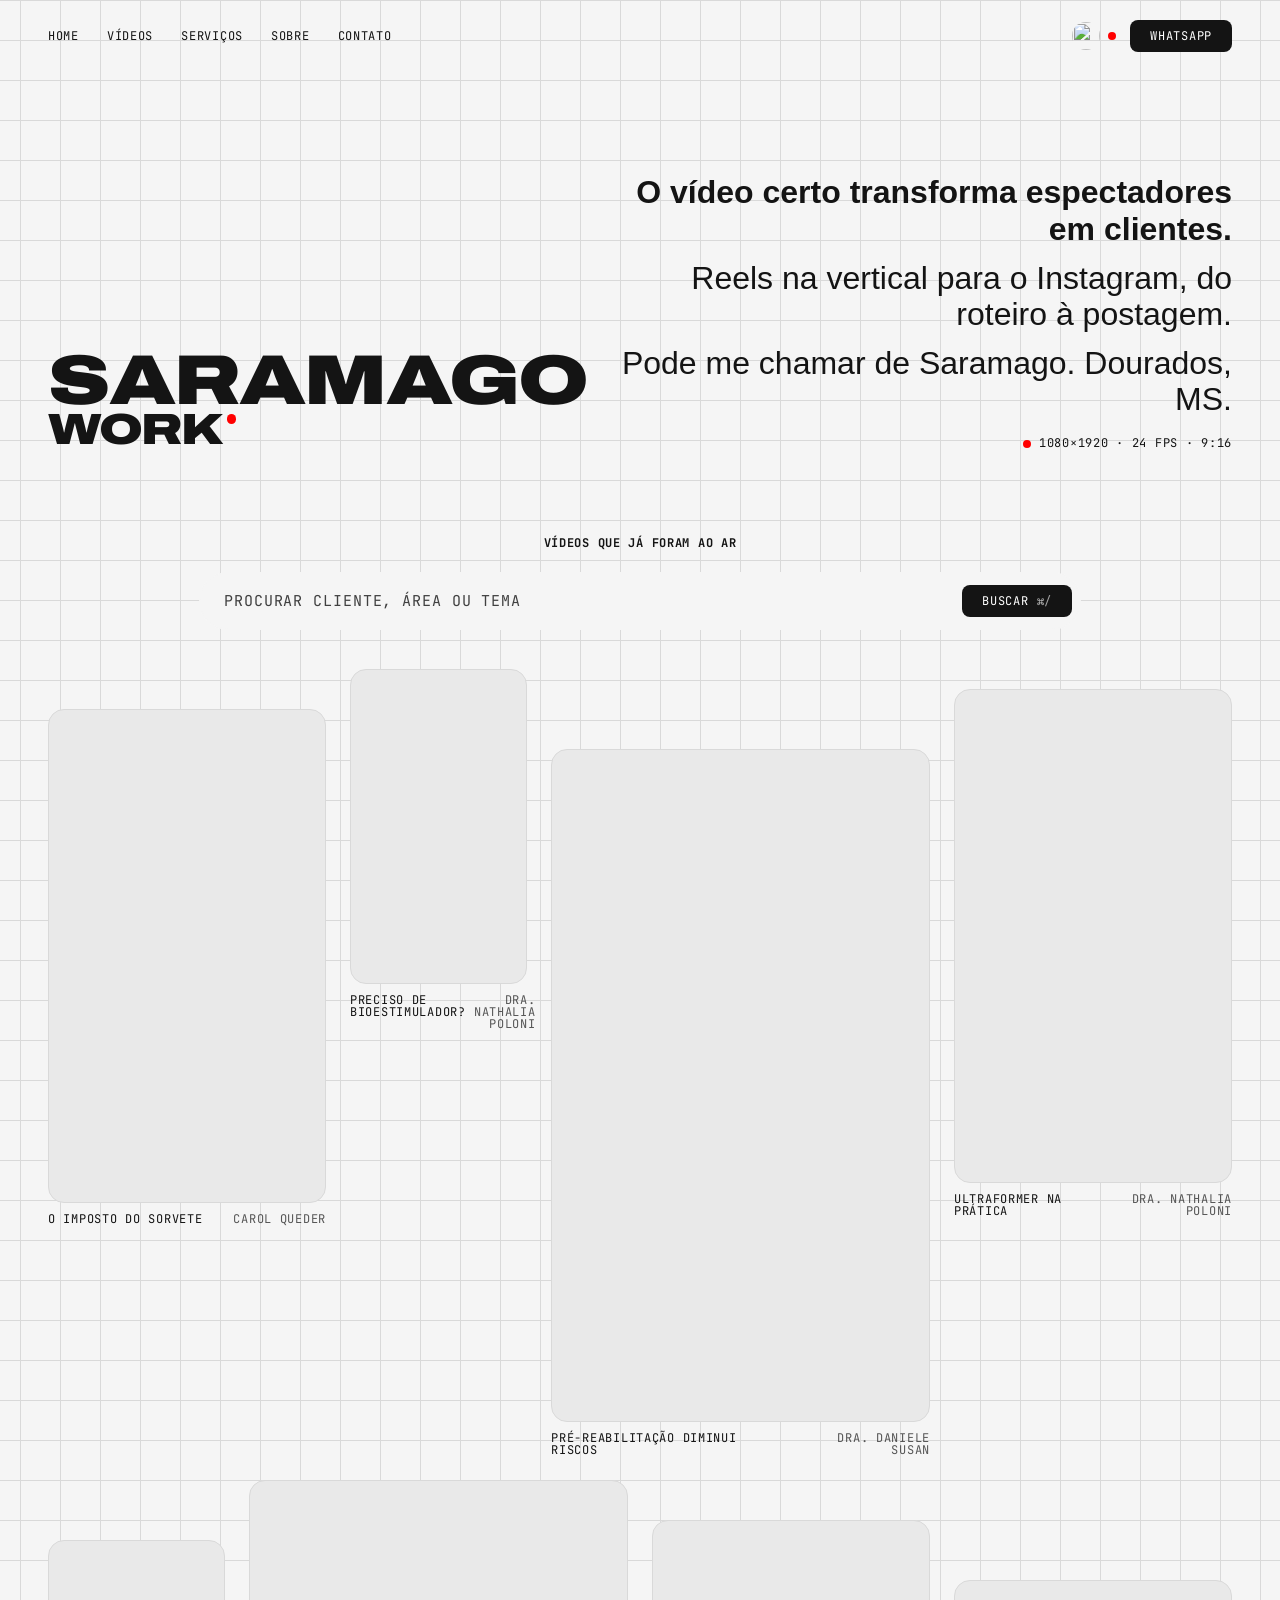
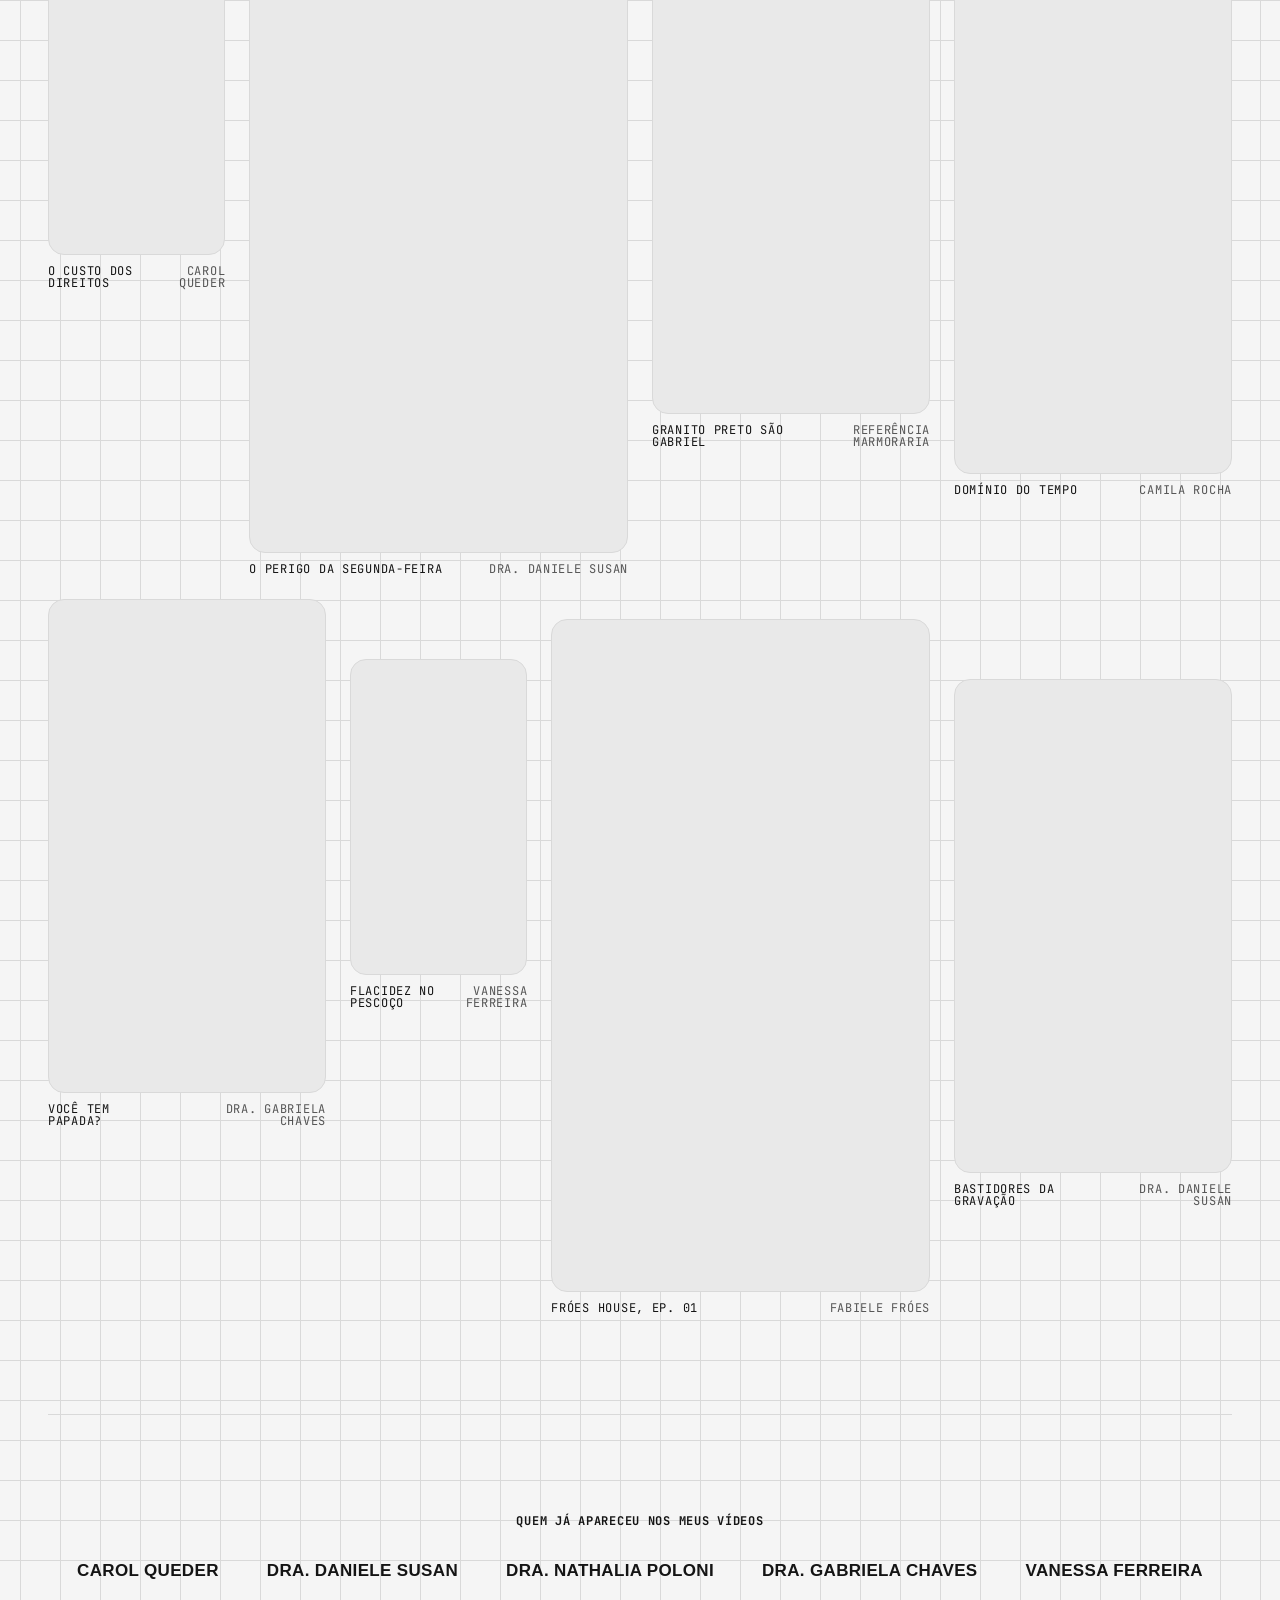
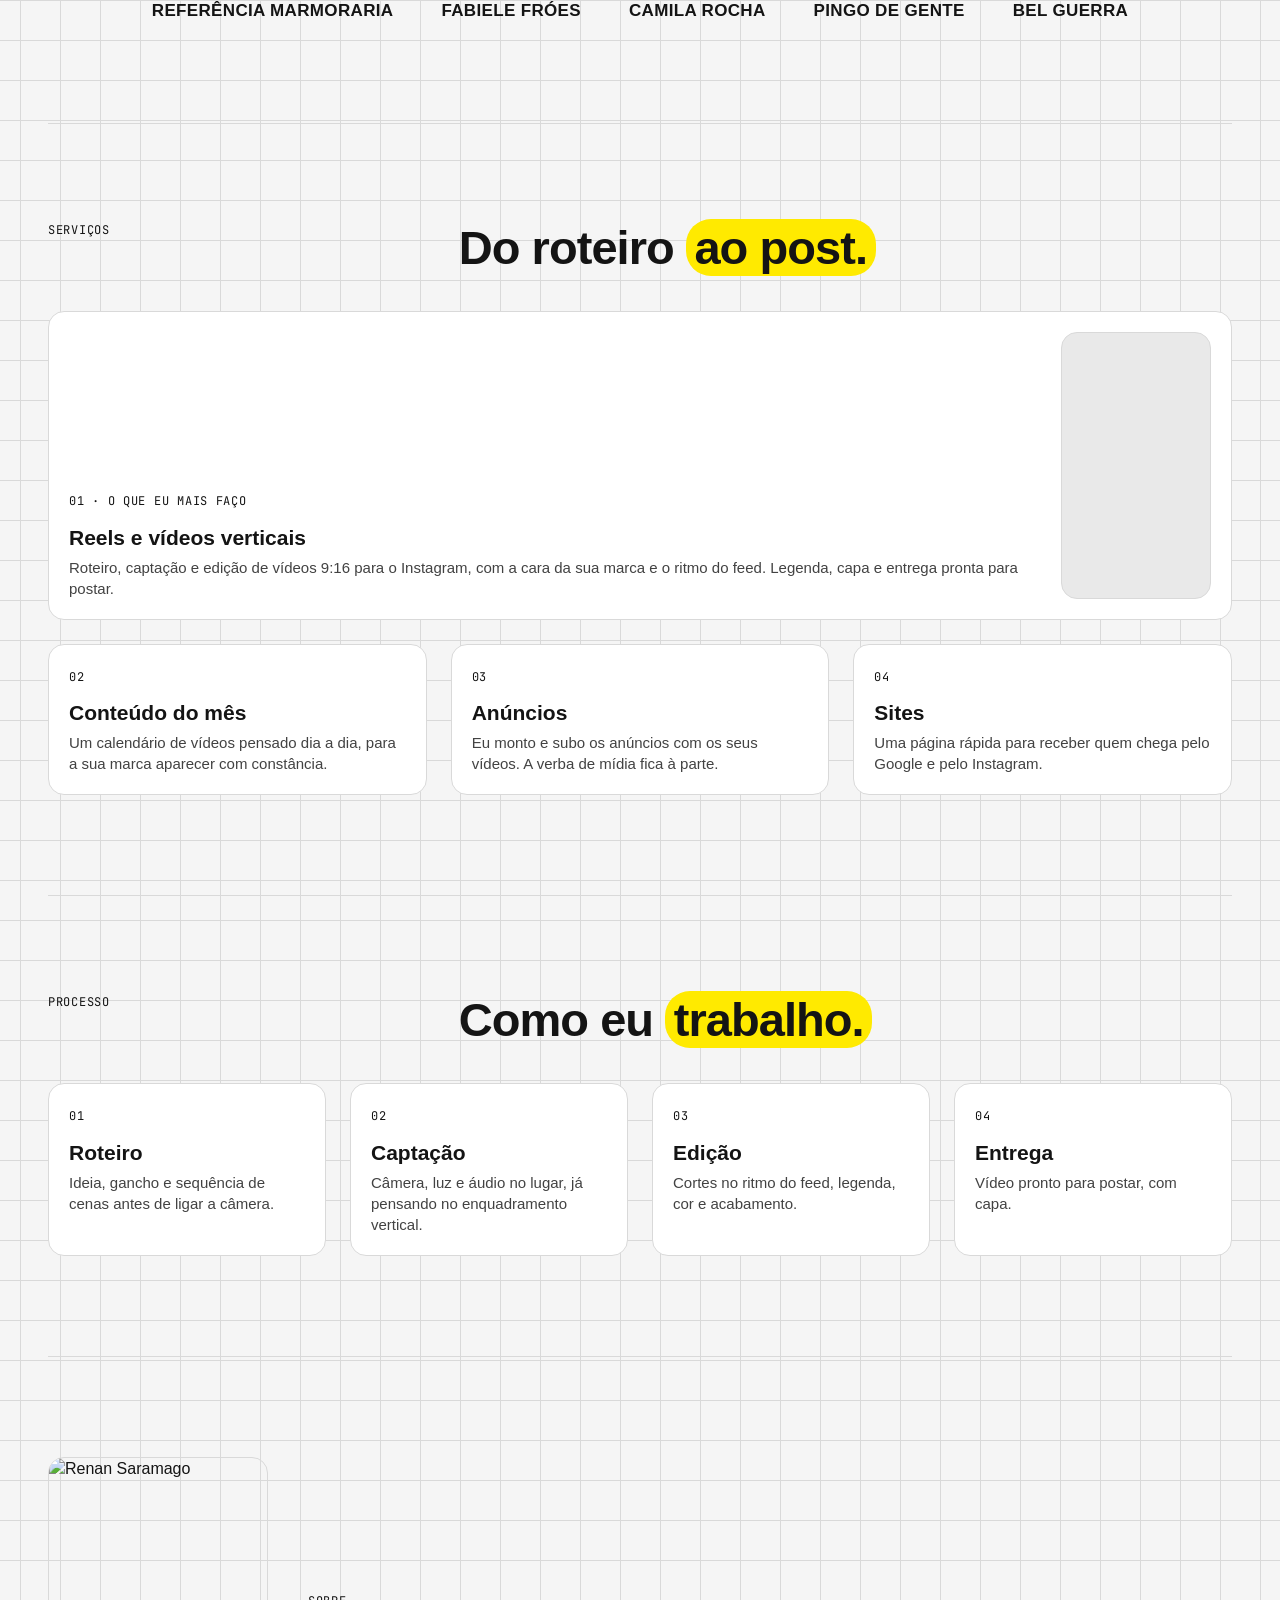
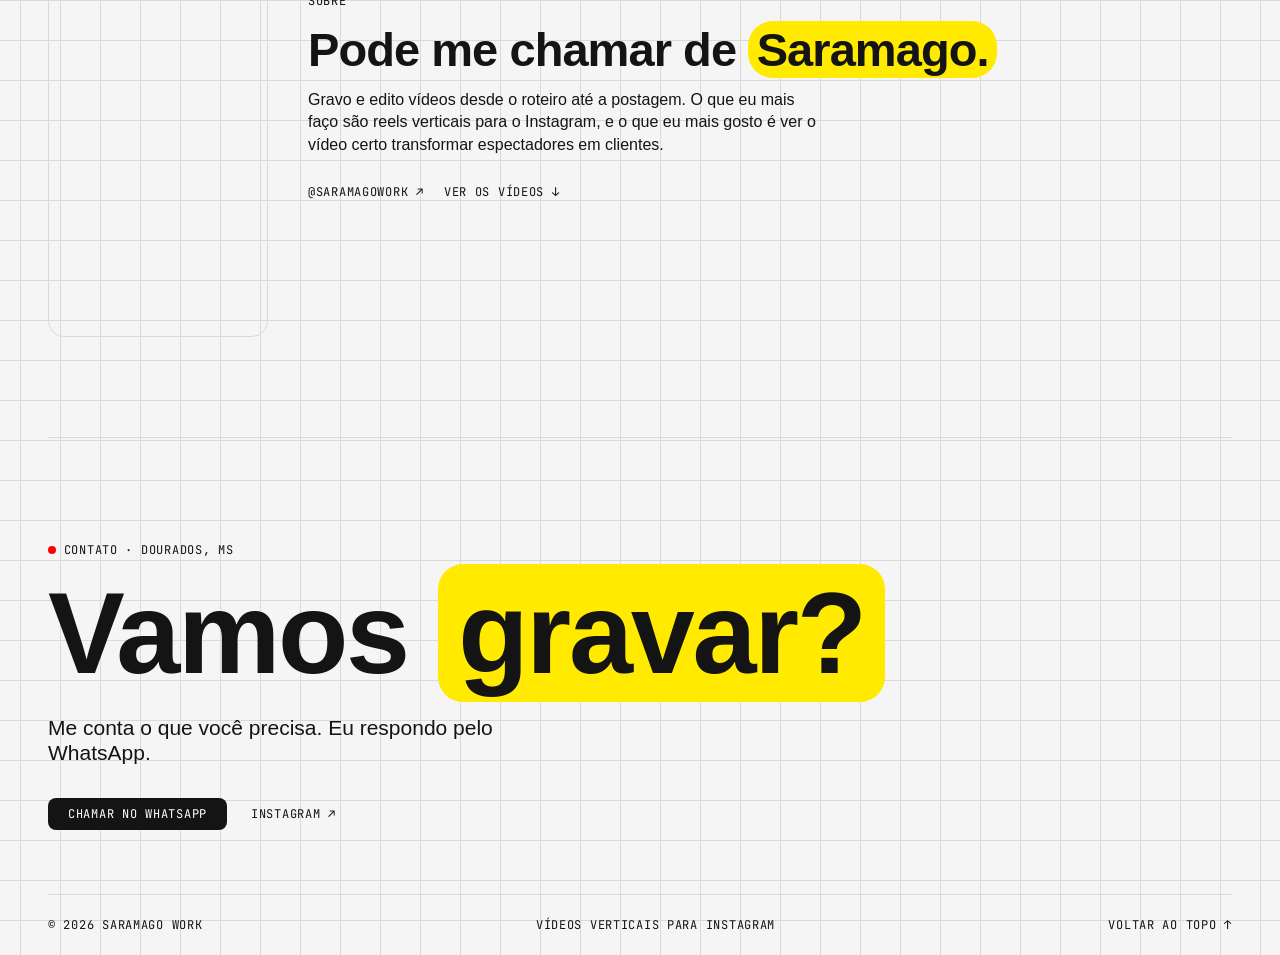
==== flim/index.html @ 8f7b9e35 "Atualiza site com versão do Drive (páginas e reels mp4) Substitui index, ledplay e demo; adiciona ve" ====
<!doctype html>
<html lang="pt-BR">
<head>
<meta charset="utf-8">
<meta name="viewport" content="width=device-width, initial-scale=1">
<title>Saramago Work · Vídeos verticais para Instagram</title>
<meta name="description" content="Pode me chamar de Saramago. Eu roteirizo, gravo e edito reels verticais para o Instagram de médicos, advogados, clínicas e negócios. Dourados, MS.">
<meta name="theme-color" content="#f5f5f5">
<meta property="og:type" content="website">
<meta property="og:locale" content="pt_BR">
<meta property="og:title" content="Saramago Work · Vídeos verticais para Instagram">
<meta property="og:description" content="O vídeo certo transforma espectadores em clientes.">
<meta property="og:url" content="https://saramagowork.github.io/flim/">
<meta property="og:image" content="https://saramagowork.github.io/assets/og.jpg">
<link rel="icon" href="data:image/svg+xml,%3Csvg xmlns='http://www.w3.org/2000/svg' viewBox='0 0 64 64'%3E%3Crect width='64' height='64' rx='16' fill='%23141414'/%3E%3Ccircle cx='32' cy='32' r='11' fill='%23ff0000'/%3E%3C/svg%3E">
<link rel="preconnect" href="https://fonts.googleapis.com">
<link rel="preconnect" href="https://fonts.gstatic.com" crossorigin>
<link rel="stylesheet" href="https://fonts.googleapis.com/css2?family=Archivo:wdth,wght@125,900&family=JetBrains+Mono:wght@400&display=swap" media="print" onload="this.media='all'">
<noscript><link rel="stylesheet" href="https://fonts.googleapis.com/css2?family=Archivo:wdth,wght@125,900&family=JetBrains+Mono:wght@400&display=swap"></noscript>
<link rel="preload" as="image" href="../assets/videos/reel-01.webp" fetchpriority="high">
<style>
/* ==========================================================================
   Saramago Work · variação Flim
   Tokens e componentes do DESIGN.md "Flim — Style Reference" (Refero Styles),
   salvo no Notion: tela de papel #f5f5f5 com grade #d9d9d9, polaroids
   espalhadas, mono espaçada nas etiquetas, um único botão preto.
   Trocas de marca: o Highlight Yellow (#fecc33) do Flim vira o amarelo do logo
   (#ffea00) e o ponto verde de status vira o ponto vermelho de REC. A fonte do
   wordmark (Swizzy) vira Archivo estendida, pesada como o logo da Saramago Work.
   ========================================================================== */

:root {
  /* Flim · Colors */
  --color-ink: #141414;
  --color-paper: #ffffff;
  --color-canvas: #f5f5f5;
  --color-mist: #e9e9e9;
  --color-hairline: #d9d9d9;
  --color-highlight: #ffea00;    /* Flim · Highlight Yellow #fecc33 → amarelo do logo */
  --color-rec: #ff0000;          /* Flim · Signal Green #30a81d → ponto vermelho do logo */
  --color-ember: #ff8400;

  /* Flim · Typography */
  --font-display: "Archivo", "Arial Black", Impact, sans-serif;                 /* Swizzy → Archivo wdth 125 / 900 */
  --font-mono: "JetBrains Mono", ui-monospace, SFMono-Regular, Menlo, Consolas, monospace;  /* PP Neue Montreal Mono */
  --font-body: Arial, Helvetica, ui-sans-serif, system-ui, sans-serif;         /* Flim usa Arial de propósito */
  --text-caption: 12px;   --tracking-caption: 0.72px;    /* 0.06em */
  --text-body-sm: 15px;   --tracking-body-sm: 0.9px;     /* 0.06em */
  --text-body: 16px;
  --text-subheading: 21px;
  --text-heading-sm: 27px;
  --text-heading: 32px;   --leading-heading: 1.13;
  --text-heading-lg: 47px;
  --text-display: min(5.5vw, 120px); --leading-display: 0.86; --tracking-display: -0.02em;

  /* Flim · Spacing & Shapes */
  --spacing-8: 8px; --spacing-16: 16px; --spacing-24: 24px; --spacing-40: 40px; --spacing-52: 52px; --spacing-64: 64px; --spacing-80: 80px; --spacing-100: 100px; --spacing-180: 180px;
  --radius-links: 4px; --radius-buttons: 8px; --radius-cards: 16px; --radius-images: 16px; --radius-headings: 25px; --radius-pills: 160px;
  --section-gap: clamp(64px, 8vw, 100px);
  --card-padding: 20px;
  --element-gap: 24px;
  --grid-size: 40px;
  --gutter: clamp(16px, 4vw, 48px);
}

*, *::before, *::after { box-sizing: border-box; }
html { -webkit-text-size-adjust: 100%; scroll-behavior: smooth; }
body {
  margin: 0;
  color: var(--color-ink);
  font-family: var(--font-body);
  font-size: var(--text-body);
  line-height: 1.4;
  -webkit-font-smoothing: antialiased;
  /* Flim · Grid Background Pattern: a superfície da marca, não um enfeite */
  background-color: var(--color-canvas);
  background-image: linear-gradient(var(--color-hairline) 1px, transparent 1px), linear-gradient(90deg, var(--color-hairline) 1px, transparent 1px);
  background-size: var(--grid-size) var(--grid-size);
  background-position: center top;
}
img, video { display: block; max-width: 100%; }
[hidden] { display: none !important; }
a { color: inherit; }
h1, h2, h3, p, figure { margin: 0; }
button { font: inherit; color: inherit; }
[id] { scroll-margin-top: 24px; }
:focus-visible { outline: 2px solid var(--color-ink); outline-offset: 3px; }

.page { width: 100%; padding-inline: var(--gutter); }  /* Flim é full-bleed, sem largura máxima */
.skip-link { position: absolute; left: 16px; top: -100px; z-index: 200; padding: 10px 16px; background: var(--color-ink); color: var(--color-paper); border-radius: var(--radius-buttons); }
.skip-link:focus { top: 16px; }

/* Flim · Eyebrow Label / Ghost Navigation Link: mono 12px, caixa alta, 0.06em */
.mono { font-family: var(--font-mono); font-size: var(--text-caption); line-height: 1; letter-spacing: var(--tracking-caption); text-transform: uppercase; }
.ghost { display: inline-block; padding: 6px 0; text-decoration: none; }
.ghost:hover { text-decoration: underline; text-underline-offset: 6px; }
.eyebrow { display: block; text-align: center; }
.rec { display: inline-block; width: 8px; height: 8px; border-radius: 50%; background: var(--color-rec); vertical-align: middle; }
.rec--live { animation: rec 1.6s steps(1, end) infinite; }
@keyframes rec { 50% { opacity: 0.2; } }

/* Flim · Filled Action Button: o único botão preenchido do sistema */
.btn-fill {
  display: inline-flex; align-items: center; gap: 8px;
  padding: 10px 20px; border: 0; border-radius: var(--radius-buttons);
  background: var(--color-ink); color: var(--color-paper);
  font-family: var(--font-mono); font-size: var(--text-caption); letter-spacing: var(--tracking-caption); text-transform: uppercase; line-height: 1;
  text-decoration: none; cursor: pointer; white-space: nowrap;
}
.btn-fill:hover { background: #000; }

/* Flim · Highlighted Heading: marcador amarelo atrás das palavras */
.mark { padding: 0 0.18em; background: var(--color-highlight); border-radius: var(--radius-headings); -webkit-box-decoration-break: clone; box-decoration-break: clone; }

/* Nav: links fantasmas à esquerda, avatar com ponto + botão à direita. Sem fixar. */
.nav { display: flex; align-items: center; justify-content: space-between; gap: 16px; padding-block: 20px; }
.nav__links { display: flex; gap: 28px; margin: 0; padding: 0; list-style: none; }
.nav__right { display: flex; align-items: center; gap: 14px; }
/* Flim · Avatar Badge with Status Dot */
.avatar-badge { display: inline-flex; align-items: center; gap: 8px; text-decoration: none; }
.avatar-badge img { width: 28px; height: 28px; border-radius: 50%; object-fit: cover; }

/* ---------- Hero: wordmark gigante à esquerda, tagline à direita ---------- */
.hero { display: grid; grid-template-columns: auto minmax(220px, 1fr); align-items: end; gap: 32px; padding-block: clamp(40px, 8vw, 120px) clamp(32px, 5vw, 64px); }
/* Flim · Hero Wordmark: 0.86 de entrelinha, -0.02em */
.wordmark { font-family: var(--font-display); font-weight: 900; font-stretch: 125%; font-size: var(--text-display); line-height: var(--leading-display); letter-spacing: var(--tracking-display); text-transform: uppercase; }
.wordmark__line { display: block; }
.wordmark__line--work { display: flex; align-items: flex-start; gap: 0.1em; font-size: 0.62em; }
.wordmark__dot { flex: none; width: 0.22em; height: 0.22em; margin-top: 0.06em; border-radius: 50%; background: var(--color-rec); }
/* Flim · Hero Tagline Block: Arial 32px, 1.13, alinhado à direita */
.tagline { text-align: right; font-size: clamp(22px, 2.6vw, var(--text-heading)); line-height: var(--leading-heading); }
.tagline strong { font-weight: 700; }
.tagline p + p { margin-top: 0.4em; }
.tagline .mono { display: block; margin-top: 20px; }

/* ---------- Polaroids espalhadas + busca em pílula ---------- */
.board { padding-block: var(--spacing-24) var(--section-gap); }
/* Flim · Pill Search Bar: 160px de raio, preenchimento Canvas, botão preto na ponta */
.search { display: flex; align-items: center; gap: 12px; max-width: 880px; margin: 0 auto var(--spacing-40); padding: 8px 8px 8px 24px; background: var(--color-canvas); border-radius: var(--radius-pills); box-shadow: 0 0 0 1px var(--color-canvas); }
.search input { flex: 1; min-width: 0; padding: 10px 0; border: 0; outline: 0; background: transparent; font-family: var(--font-mono); font-size: var(--text-body-sm); letter-spacing: var(--tracking-body-sm); text-transform: uppercase; color: var(--color-ink); }
.search input::placeholder { color: var(--color-ink); opacity: 0.8; }
.search .btn-fill { flex: none; }
.search kbd { font: inherit; opacity: 0.6; }

/* Flim · Image Thumbnail Card: 16px, hairline, sem sombra, tamanhos variados */
.polaroids { display: grid; grid-template-columns: repeat(12, minmax(0, 1fr)); gap: var(--element-gap); align-items: start; margin: 0; padding: 0; list-style: none; }
.polaroid { --span: 3; --shift: 0px; grid-column: span var(--span); margin-top: var(--shift); }
.polaroid:nth-child(1)  { --span: 3; --shift: 40px; }
.polaroid:nth-child(2)  { --span: 2; --shift: 0px; }
.polaroid:nth-child(3)  { --span: 4; --shift: 80px; }
.polaroid:nth-child(4)  { --span: 3; --shift: 20px; }
.polaroid:nth-child(5)  { --span: 2; --shift: 60px; }
.polaroid:nth-child(6)  { --span: 4; --shift: 0px; }
.polaroid:nth-child(7)  { --span: 3; --shift: 40px; }
.polaroid:nth-child(8)  { --span: 3; --shift: 100px; }
.polaroid:nth-child(9)  { --span: 3; --shift: 0px; }
.polaroid:nth-child(10) { --span: 2; --shift: 60px; }
.polaroid:nth-child(11) { --span: 4; --shift: 20px; }
.polaroid:nth-child(12) { --span: 3; --shift: 80px; }
.polaroid[hidden] { display: none; }
.reel-card { position: relative; display: block; width: 100%; aspect-ratio: 9 / 16; padding: 0; overflow: hidden; border: 1px solid var(--color-hairline); border-radius: var(--radius-images); background: var(--color-mist); text-align: left; cursor: pointer; }
.reel-card video { width: 100%; height: 100%; object-fit: cover; }
.reel-card:hover { border-color: var(--color-ink); }
.polaroid__label { display: flex; justify-content: space-between; gap: 8px; margin-top: 10px; }
.polaroid__label span + span { text-align: right; opacity: 0.7; }
.board__empty { padding: 40px 0; text-align: center; }

/* Flim · Brand Logo Strip */
.clients { padding-block: var(--section-gap); border-top: 1px solid var(--color-hairline); }
.clients__row { display: flex; flex-wrap: wrap; justify-content: center; gap: 16px 48px; margin: 32px 0 0; padding: 0; list-style: none; }
.clients__row li { font-weight: 700; font-size: 17px; letter-spacing: 0.02em; text-transform: uppercase; white-space: nowrap; }

/* Serviços e processo: texto alinhado à esquerda, números em mono */
.section { padding-block: var(--section-gap); border-top: 1px solid var(--color-hairline); }
.section__head { display: grid; grid-template-columns: minmax(0, 1fr) minmax(0, 2fr); gap: 24px; align-items: start; margin-bottom: 40px; }
.h2 { font-size: clamp(30px, 4vw, var(--text-heading-lg)); line-height: 1; font-weight: 700; letter-spacing: -0.02em; }
.h2 .mark { padding-block: 0.04em; }
.cols { display: grid; grid-template-columns: repeat(4, minmax(0, 1fr)); gap: var(--element-gap); margin: 0; padding: 0; list-style: none; }
.col { padding: var(--card-padding); background: var(--color-paper); border: 1px solid var(--color-hairline); border-radius: var(--radius-cards); }
.col__title { margin: 14px 0 8px; font-size: var(--text-subheading); line-height: 1.1; font-weight: 700; }
.col__body { font-size: var(--text-body-sm); line-height: 1.4; opacity: 0.8; }
.cols--services { grid-template-columns: repeat(3, minmax(0, 1fr)); }
.col--featured { grid-column: 1 / -1; display: grid; grid-template-columns: minmax(0, 1fr) 150px; gap: 20px; align-items: end; }
.col__media { aspect-ratio: 9 / 16; overflow: hidden; border: 1px solid var(--color-hairline); border-radius: var(--radius-images); background: var(--color-mist); }
.col__media video { width: 100%; height: 100%; object-fit: cover; }

/* Sobre: polaroid do retrato + texto à esquerda */
.about { display: grid; grid-template-columns: 220px minmax(0, 1fr); gap: 40px; align-items: center; }
.about__photo { width: 100%; aspect-ratio: 1; border: 1px solid var(--color-hairline); border-radius: var(--radius-images); object-fit: cover; }
.about__body { max-width: 58ch; margin-top: 16px; }
.about__links { display: flex; flex-wrap: wrap; gap: 20px; margin-top: 24px; }

/* Contato */
.contact { padding-block: var(--section-gap) var(--spacing-64); border-top: 1px solid var(--color-hairline); }
.contact .h2 { font-size: clamp(40px, 9vw, 120px); }
.contact__body { max-width: 40ch; margin: 24px 0 32px; font-size: var(--text-subheading); line-height: 1.2; }
.contact__actions { display: flex; flex-wrap: wrap; align-items: center; gap: 24px; }
.footer { display: flex; flex-wrap: wrap; justify-content: space-between; gap: 12px 24px; padding-block: 24px; border-top: 1px solid var(--color-hairline); }
.footer a { text-decoration: none; }

/* Tela cheia */
.lightbox { position: fixed; inset: 0; z-index: 100; display: grid; place-items: center; padding: 24px; background: rgba(20, 20, 20, 0.94); }
.lightbox[hidden] { display: none; }
.lightbox__stage { position: relative; height: min(84svh, 880px, calc((100vw - 48px) * 16 / 9)); aspect-ratio: 9 / 16; }
.lightbox__video { width: 100%; height: 100%; object-fit: cover; background: #000; border-radius: var(--radius-images); }
.lightbox__caption { position: absolute; top: calc(100% + 12px); left: 0; right: 0; display: flex; justify-content: space-between; gap: 16px; color: rgba(255,255,255,0.75); }
.icon-btn { position: absolute; display: grid; place-items: center; width: 44px; height: 44px; padding: 0; border: 1px solid var(--color-hairline); border-radius: var(--radius-buttons); background: var(--color-paper); color: var(--color-ink); cursor: pointer; }
.icon-btn svg { width: 16px; height: 16px; }
.lightbox__close { top: 16px; right: 16px; }
.lightbox__prev, .lightbox__next { top: 50%; transform: translateY(-50%); }
.lightbox__prev { left: 16px; }
.lightbox__next { right: 16px; }

@media (max-width: 1024px) {
  .cols, .cols--services { grid-template-columns: repeat(2, minmax(0, 1fr)); }
}
@media (max-width: 900px) {
  .hero { grid-template-columns: 1fr; }
  .wordmark { font-size: 8.2vw; }
  .tagline { text-align: left; }
  .section__head { grid-template-columns: 1fr; }
  .polaroids { grid-template-columns: repeat(6, minmax(0, 1fr)); }
  .polaroid { --span: 3 !important; --shift: 0px !important; }
  .polaroid:nth-child(odd) { --shift: 24px !important; }
  .polaroid:nth-child(3n) { --span: 2 !important; }
  .polaroid:nth-child(3n+1) { --span: 4 !important; }
  .about { grid-template-columns: 160px 1fr; }
}
@media (max-width: 640px) {
  .nav__links { display: none; }
  .cols, .cols--services { grid-template-columns: 1fr; }
  .col--featured { grid-template-columns: 1fr; }
  .col__media { max-width: 150px; }
  .about { grid-template-columns: 1fr; }
  .about__photo { max-width: 200px; }
  .search { padding-left: 16px; }
  .search kbd { display: none; }
  .footer { justify-content: center; text-align: center; }
}
@media (prefers-reduced-motion: reduce) { html { scroll-behavior: auto; } .rec--live { animation: none; } }
</style>
</head>
<body>
<a class="skip-link" href="#conteudo">Pular para o conteúdo</a>

<div class="page">
  <header class="nav" id="topo">
    <nav aria-label="Seções">
      <ul class="nav__links mono">
        <li><a class="ghost" href="#topo">Home</a></li>
        <li><a class="ghost" href="#videos">Vídeos</a></li>
        <li><a class="ghost" href="#servicos">Serviços</a></li>
        <li><a class="ghost" href="#sobre">Sobre</a></li>
        <li><a class="ghost" href="#contato">Contato</a></li>
      </ul>
    </nav>
    <div class="nav__right">
      <a class="avatar-badge" href="#" target="_blank" rel="noopener" data-instagram hidden aria-label="Instagram @saramagowork">
        <img src="../assets/avatar.webp" alt="" width="480" height="480">
        <span class="rec rec--live" aria-hidden="true"></span>
      </a>
      <a class="btn-fill" href="#" target="_blank" rel="noopener" data-whatsapp>WhatsApp</a>
    </div>
  </header>

  <main id="conteudo">
    <!-- Flim · Hero Wordmark + Hero Tagline Block -->
    <section class="hero" aria-labelledby="hero-title">
      <h1 class="wordmark" id="hero-title">
        <span class="wordmark__line">Saramago</span>
        <span class="wordmark__line wordmark__line--work">Work<span class="wordmark__dot" aria-hidden="true"></span></span>
      </h1>
      <div class="tagline">
        <p><strong>O vídeo certo transforma espectadores em clientes.</strong></p>
        <p>Reels na vertical para o Instagram, do roteiro à postagem.</p>
        <p>Pode me chamar de Saramago. Dourados, MS.</p>
        <span class="mono"><span class="rec" aria-hidden="true"></span> 1080×1920 · 24 fps · 9:16</span>
      </div>
    </section>

    <!-- Flim · Pill Search Bar + Image Thumbnail Cards espalhados -->
    <section class="board" id="videos" aria-labelledby="videos-title">
      <h2 class="eyebrow mono" id="videos-title" style="margin-bottom:24px">Vídeos que já foram ao ar</h2>
      <form class="search" role="search" aria-label="Procurar vídeo">
        <input id="busca" type="search" placeholder="Procurar cliente, área ou tema" autocomplete="off">
        <button class="btn-fill" type="submit">Buscar <kbd aria-hidden="true">⌘/</kbd></button>
      </form>
      <ul class="polaroids" id="polaroids">
        <li class="polaroid" data-search="O imposto do sorvete Carol Queder Advocacia tributária Advocacia">
          <button class="reel-card" type="button" data-title="O imposto do sorvete" data-client="Carol Queder" aria-label="Assistir em tela cheia: O imposto do sorvete · Carol Queder">
            <video muted loop playsinline preload="none" poster="../assets/videos/reel-01.webp" data-src="../assets/videos/reel-01.mp4" data-full="../assets/videos/reel-01-full.mp4"></video>
          </button>
          <p class="polaroid__label mono"><span>O imposto do sorvete</span><span>Carol Queder</span></p>
        </li>
        <li class="polaroid" data-search="Preciso de bioestimulador? Dra. Nathalia Poloni Harmonização facial Estética">
          <button class="reel-card" type="button" data-title="Preciso de bioestimulador?" data-client="Dra. Nathalia Poloni" aria-label="Assistir em tela cheia: Preciso de bioestimulador? · Dra. Nathalia Poloni">
            <video muted loop playsinline preload="none" poster="../assets/videos/reel-02.webp" data-src="../assets/videos/reel-02.mp4" data-full="../assets/videos/reel-02-full.mp4"></video>
          </button>
          <p class="polaroid__label mono"><span>Preciso de bioestimulador?</span><span>Dra. Nathalia Poloni</span></p>
        </li>
        <li class="polaroid" data-search="Pré-reabilitação diminui riscos Dra. Daniele Susan Cardiologia Saúde">
          <button class="reel-card" type="button" data-title="Pré-reabilitação diminui riscos" data-client="Dra. Daniele Susan" aria-label="Assistir em tela cheia: Pré-reabilitação diminui riscos · Dra. Daniele Susan">
            <video muted loop playsinline preload="none" poster="../assets/videos/reel-03.webp" data-src="../assets/videos/reel-03.mp4" data-full="../assets/videos/reel-03-full.mp4"></video>
          </button>
          <p class="polaroid__label mono"><span>Pré-reabilitação diminui riscos</span><span>Dra. Daniele Susan</span></p>
        </li>
        <li class="polaroid" data-search="Ultraformer na prática Dra. Nathalia Poloni Estética Estética">
          <button class="reel-card" type="button" data-title="Ultraformer na prática" data-client="Dra. Nathalia Poloni" aria-label="Assistir em tela cheia: Ultraformer na prática · Dra. Nathalia Poloni">
            <video muted loop playsinline preload="none" poster="../assets/videos/reel-04.webp" data-src="../assets/videos/reel-04.mp4" data-full="../assets/videos/reel-04-full.mp4"></video>
          </button>
          <p class="polaroid__label mono"><span>Ultraformer na prática</span><span>Dra. Nathalia Poloni</span></p>
        </li>
        <li class="polaroid" data-search="O custo dos direitos Carol Queder Advocacia Advocacia">
          <button class="reel-card" type="button" data-title="O custo dos direitos" data-client="Carol Queder" aria-label="Assistir em tela cheia: O custo dos direitos · Carol Queder">
            <video muted loop playsinline preload="none" poster="../assets/videos/reel-05.webp" data-src="../assets/videos/reel-05.mp4" data-full="../assets/videos/reel-05-full.mp4"></video>
          </button>
          <p class="polaroid__label mono"><span>O custo dos direitos</span><span>Carol Queder</span></p>
        </li>
        <li class="polaroid" data-search="O perigo da segunda-feira Dra. Daniele Susan Cardiologia Saúde">
          <button class="reel-card" type="button" data-title="O perigo da segunda-feira" data-client="Dra. Daniele Susan" aria-label="Assistir em tela cheia: O perigo da segunda-feira · Dra. Daniele Susan">
            <video muted loop playsinline preload="none" poster="../assets/videos/reel-06.webp" data-src="../assets/videos/reel-06.mp4" data-full="../assets/videos/reel-06-full.mp4"></video>
          </button>
          <p class="polaroid__label mono"><span>O perigo da segunda-feira</span><span>Dra. Daniele Susan</span></p>
        </li>
        <li class="polaroid" data-search="Granito Preto São Gabriel Referência Marmoraria Marmoraria Marmoraria">
          <button class="reel-card" type="button" data-title="Granito Preto São Gabriel" data-client="Referência Marmoraria" aria-label="Assistir em tela cheia: Granito Preto São Gabriel · Referência Marmoraria">
            <video muted loop playsinline preload="none" poster="../assets/videos/reel-07.webp" data-src="../assets/videos/reel-07.mp4" data-full="../assets/videos/reel-07-full.mp4"></video>
          </button>
          <p class="polaroid__label mono"><span>Granito Preto São Gabriel</span><span>Referência Marmoraria</span></p>
        </li>
        <li class="polaroid" data-search="Domínio do tempo Camila Rocha Produtividade Negócios">
          <button class="reel-card" type="button" data-title="Domínio do tempo" data-client="Camila Rocha" aria-label="Assistir em tela cheia: Domínio do tempo · Camila Rocha">
            <video muted loop playsinline preload="none" poster="../assets/videos/reel-08.webp" data-src="../assets/videos/reel-08.mp4" data-full="../assets/videos/reel-08-full.mp4"></video>
          </button>
          <p class="polaroid__label mono"><span>Domínio do tempo</span><span>Camila Rocha</span></p>
        </li>
        <li class="polaroid" data-search="Você tem papada? Dra. Gabriela Chaves Estética facial Estética">
          <button class="reel-card" type="button" data-title="Você tem papada?" data-client="Dra. Gabriela Chaves" aria-label="Assistir em tela cheia: Você tem papada? · Dra. Gabriela Chaves">
            <video muted loop playsinline preload="none" poster="../assets/videos/reel-09.webp" data-src="../assets/videos/reel-09.mp4" data-full="../assets/videos/reel-09-full.mp4"></video>
          </button>
          <p class="polaroid__label mono"><span>Você tem papada?</span><span>Dra. Gabriela Chaves</span></p>
        </li>
        <li class="polaroid" data-search="Flacidez no pescoço Vanessa Ferreira Estética Estética">
          <button class="reel-card" type="button" data-title="Flacidez no pescoço" data-client="Vanessa Ferreira" aria-label="Assistir em tela cheia: Flacidez no pescoço · Vanessa Ferreira">
            <video muted loop playsinline preload="none" poster="../assets/videos/reel-10.webp" data-src="../assets/videos/reel-10.mp4" data-full="../assets/videos/reel-10-full.mp4"></video>
          </button>
          <p class="polaroid__label mono"><span>Flacidez no pescoço</span><span>Vanessa Ferreira</span></p>
        </li>
        <li class="polaroid" data-search="Fróes House, ep. 01 Fabiele Fróes Extensão de cílios Beleza">
          <button class="reel-card" type="button" data-title="Fróes House, ep. 01" data-client="Fabiele Fróes" aria-label="Assistir em tela cheia: Fróes House, ep. 01 · Fabiele Fróes">
            <video muted loop playsinline preload="none" poster="../assets/videos/reel-11.webp" data-src="../assets/videos/reel-11.mp4" data-full="../assets/videos/reel-11-full.mp4"></video>
          </button>
          <p class="polaroid__label mono"><span>Fróes House, ep. 01</span><span>Fabiele Fróes</span></p>
        </li>
        <li class="polaroid" data-search="Bastidores da gravação Dra. Daniele Susan Making of Bastidores">
          <button class="reel-card" type="button" data-title="Bastidores da gravação" data-client="Dra. Daniele Susan" aria-label="Assistir em tela cheia: Bastidores da gravação · Dra. Daniele Susan">
            <video muted loop playsinline preload="none" poster="../assets/videos/reel-12.webp" data-src="../assets/videos/reel-12.mp4" data-full="../assets/videos/reel-12-full.mp4"></video>
          </button>
          <p class="polaroid__label mono"><span>Bastidores da gravação</span><span>Dra. Daniele Susan</span></p>
        </li>
      </ul>
      <p class="board__empty mono" id="vazio" hidden>Nada com esse nome. Tenta “estética”, “advocacia” ou “bastidores”.</p>
    </section>

    <!-- Flim · Brand Logo Strip -->
    <section class="clients" id="clientes" aria-labelledby="clientes-title">
      <h2 class="eyebrow mono" id="clientes-title">Quem já apareceu nos meus vídeos</h2>
      <ul class="clients__row">
        <li>Carol Queder</li>
        <li>Dra. Daniele Susan</li>
        <li>Dra. Nathalia Poloni</li>
        <li>Dra. Gabriela Chaves</li>
        <li>Vanessa Ferreira</li>
        <li>Referência Marmoraria</li>
        <li>Fabiele Fróes</li>
        <li>Camila Rocha</li>
        <li>Pingo de Gente</li>
        <li>Bel Guerra</li>
      </ul>
    </section>

    <section class="section" id="servicos" aria-labelledby="servicos-title">
      <div class="section__head">
        <span class="mono">Serviços</span>
        <h2 class="h2" id="servicos-title">Do roteiro <span class="mark">ao post.</span></h2>
      </div>
      <ul class="cols cols--services">
        <li class="col col--featured">
          <div>
            <span class="mono">01 · O que eu mais faço</span>
            <h3 class="col__title">Reels e vídeos verticais</h3>
            <p class="col__body">Roteiro, captação e edição de vídeos 9:16 para o Instagram, com a cara da sua marca e o ritmo do feed. Legenda, capa e entrega pronta para postar.</p>
          </div>
          <div class="col__media"><video muted loop playsinline preload="none" poster="../assets/videos/reel-12.webp" data-src="../assets/videos/reel-12.mp4" aria-hidden="true"></video></div>
        </li>
        <li class="col"><span class="mono">02</span><h3 class="col__title">Conteúdo do mês</h3><p class="col__body">Um calendário de vídeos pensado dia a dia, para a sua marca aparecer com constância.</p></li>
        <li class="col"><span class="mono">03</span><h3 class="col__title">Anúncios</h3><p class="col__body">Eu monto e subo os anúncios com os seus vídeos. A verba de mídia fica à parte.</p></li>
        <li class="col"><span class="mono">04</span><h3 class="col__title">Sites</h3><p class="col__body">Uma página rápida para receber quem chega pelo Google e pelo Instagram.</p></li>
      </ul>
    </section>

    <section class="section" id="processo" aria-labelledby="processo-title">
      <div class="section__head">
        <span class="mono">Processo</span>
        <h2 class="h2" id="processo-title">Como eu <span class="mark">trabalho.</span></h2>
      </div>
      <ol class="cols">
        <li class="col"><span class="mono">01</span><h3 class="col__title">Roteiro</h3><p class="col__body">Ideia, gancho e sequência de cenas antes de ligar a câmera.</p></li>
        <li class="col"><span class="mono">02</span><h3 class="col__title">Captação</h3><p class="col__body">Câmera, luz e áudio no lugar, já pensando no enquadramento vertical.</p></li>
        <li class="col"><span class="mono">03</span><h3 class="col__title">Edição</h3><p class="col__body">Cortes no ritmo do feed, legenda, cor e acabamento.</p></li>
        <li class="col"><span class="mono">04</span><h3 class="col__title">Entrega</h3><p class="col__body">Vídeo pronto para postar, com capa.</p></li>
      </ol>
    </section>

    <section class="section" id="sobre" aria-labelledby="sobre-title">
      <div class="about">
        <img class="about__photo" src="../assets/avatar.webp" alt="Renan Saramago" width="480" height="480" loading="lazy">
        <div>
          <span class="mono">Sobre</span>
          <h2 class="h2" id="sobre-title" style="margin-top:14px">Pode me chamar de <span class="mark">Saramago.</span></h2>
          <p class="about__body">Gravo e edito vídeos desde o roteiro até a postagem. O que eu mais faço são reels verticais para o Instagram, e o que eu mais gosto é ver o vídeo certo transformar espectadores em clientes.</p>
          <div class="about__links mono">
            <a class="ghost" href="#" target="_blank" rel="noopener" data-instagram hidden>@saramagowork ↗</a>
            <a class="ghost" href="#videos">Ver os vídeos ↓</a>
          </div>
        </div>
      </div>
    </section>

    <section class="contact" id="contato" aria-labelledby="contato-title">
      <span class="mono"><span class="rec" aria-hidden="true"></span> Contato · Dourados, MS</span>
      <h2 class="h2" id="contato-title" style="margin-top:16px">Vamos <span class="mark">gravar?</span></h2>
      <p class="contact__body">Me conta o que você precisa. Eu respondo pelo WhatsApp.</p>
      <div class="contact__actions">
        <a class="btn-fill" href="#" target="_blank" rel="noopener" data-whatsapp>Chamar no WhatsApp</a>
        <a class="ghost mono" href="#" target="_blank" rel="noopener" data-instagram hidden>Instagram ↗</a>
      </div>
    </section>
  </main>

  <footer class="footer mono">
    <span>© <span data-year>2026</span> Saramago Work</span>
    <span>Vídeos verticais para Instagram</span>
    <a href="#topo">Voltar ao topo ↑</a>
  </footer>
</div>

<div class="lightbox" id="lightbox" role="dialog" aria-modal="true" aria-label="Vídeo em tela cheia" hidden>
  <div class="lightbox__stage">
    <video class="lightbox__video" playsinline controls></video>
    <p class="lightbox__caption mono"><span data-lb-title></span><span data-lb-count></span></p>
  </div>
  <button class="icon-btn lightbox__close" type="button" aria-label="Fechar"><svg viewBox="0 0 16 16" aria-hidden="true"><path d="M3 3l10 10M13 3L3 13" stroke="currentColor" stroke-width="1.6" stroke-linecap="round"/></svg></button>
  <button class="icon-btn lightbox__prev" type="button" aria-label="Vídeo anterior"><svg viewBox="0 0 16 16" aria-hidden="true"><path d="M10 3L5 8l5 5" fill="none" stroke="currentColor" stroke-width="1.6" stroke-linecap="round" stroke-linejoin="round"/></svg></button>
  <button class="icon-btn lightbox__next" type="button" aria-label="Próximo vídeo"><svg viewBox="0 0 16 16" aria-hidden="true"><path d="M6 3l5 5-5 5" fill="none" stroke="currentColor" stroke-width="1.6" stroke-linecap="round" stroke-linejoin="round"/></svg></button>
</div>

<script>
(() => {
  // Contatos.
  const SITE = {
    whatsapp: "5567992129678",
    whatsappText: "Olá, Saramago! Vim pelo site e quero conversar sobre vídeos.",
    instagram: "https://www.instagram.com/saramagowork"
  };
  const waHref = `https://wa.me/${SITE.whatsapp}?text=${encodeURIComponent(SITE.whatsappText)}`;
  document.querySelectorAll("[data-whatsapp]").forEach((a) => { a.href = waHref; });
  document.querySelectorAll("[data-instagram]").forEach((a) => { if (SITE.instagram) { a.href = SITE.instagram; a.hidden = false; } });
  document.querySelectorAll("[data-year]").forEach((el) => { el.textContent = new Date().getFullYear(); });

  // Vídeos só carregam perto da tela e só tocam enquanto aparecem.
  // Em conexão lenta (2G/3G) ou com economia de dados ficam só as capas.
  const reduceMotion = window.matchMedia("(prefers-reduced-motion: reduce)");
  const connection = navigator.connection;
  const slowNetwork = Boolean(connection && (connection.saveData || /2g|3g/.test(connection.effectiveType || "")));
  const observer = new IntersectionObserver((entries) => {
    for (const { target: video, isIntersecting } of entries) {
      if (isIntersecting) { if (!video.getAttribute("src")) video.src = video.dataset.src; video.muted = true; video.play().catch(() => {}); }
      else if (!video.paused) video.pause();
    }
  }, { rootMargin: "100px 0px", threshold: 0.15 });
  if (!reduceMotion.matches && !slowNetwork) document.querySelectorAll("video[data-src]").forEach((v) => observer.observe(v));

  // Busca: filtra as polaroids por cliente, área ou tema. ⌘/ ou Ctrl+/ foca o campo.
  const busca = document.getElementById("busca");
  const polaroids = [...document.querySelectorAll(".polaroid")];
  const vazio = document.getElementById("vazio");
  const norm = (s) => s.normalize("NFD").replace(/[̀-ͯ]/g, "").toLowerCase();
  function filtrar() {
    const q = norm(busca.value.trim());
    let n = 0;
    polaroids.forEach((li) => { const hit = !q || norm(li.dataset.search).includes(q); li.hidden = !hit; if (hit) n++; });
    vazio.hidden = n > 0;
  }
  busca.addEventListener("input", filtrar);
  busca.form.addEventListener("submit", (e) => { e.preventDefault(); filtrar(); });
  document.addEventListener("keydown", (e) => { if ((e.metaKey || e.ctrlKey) && e.key === "/") { e.preventDefault(); busca.focus(); } });

  // Tela cheia com som.
  const cards = [...document.querySelectorAll(".reel-card")];
  const lightbox = document.getElementById("lightbox");
  const lbVideo = lightbox.querySelector(".lightbox__video");
  const lbTitle = lightbox.querySelector("[data-lb-title]");
  const lbCount = lightbox.querySelector("[data-lb-count]");
  const closeBtn = lightbox.querySelector(".lightbox__close");
  const pad = (n) => String(n).padStart(2, "0");
  let current = 0, lastFocus = null;
  function show(index) {
    current = (index + cards.length) % cards.length;
    const card = cards[current]; const source = card.querySelector("video");
    lbVideo.poster = source.poster; lbVideo.src = source.dataset.full || source.dataset.src; lbVideo.muted = false;
    lbTitle.textContent = card.dataset.title + " · " + card.dataset.client;
    lbCount.textContent = `${pad(current + 1)} / ${pad(cards.length)}`;
    lbVideo.play().catch(() => {});
  }
  function open(index) { lastFocus = document.activeElement; lightbox.hidden = false; document.body.style.overflow = "hidden"; show(index); closeBtn.focus(); }
  function close() { lightbox.hidden = true; lbVideo.pause(); lbVideo.removeAttribute("src"); lbVideo.load(); document.body.style.overflow = ""; if (lastFocus) lastFocus.focus(); }
  cards.forEach((card, i) => card.addEventListener("click", () => open(i)));
  closeBtn.addEventListener("click", close);
  lightbox.querySelector(".lightbox__prev").addEventListener("click", () => show(current - 1));
  lightbox.querySelector(".lightbox__next").addEventListener("click", () => show(current + 1));
  lightbox.addEventListener("click", (e) => { if (e.target === lightbox) close(); });
  document.addEventListener("keydown", (e) => {
    if (lightbox.hidden) return;
    if (e.key === "Escape") close(); else if (e.key === "ArrowLeft") show(current - 1); else if (e.key === "ArrowRight") show(current + 1);
    else if (e.key === "Tab") {
      const f = [...lightbox.querySelectorAll("button, video[controls]")]; const first = f[0], last = f[f.length - 1];
      if (e.shiftKey && document.activeElement === first) { e.preventDefault(); last.focus(); }
      else if (!e.shiftKey && document.activeElement === last) { e.preventDefault(); first.focus(); }
    }
  });
})();
</script>
</body>
</html>
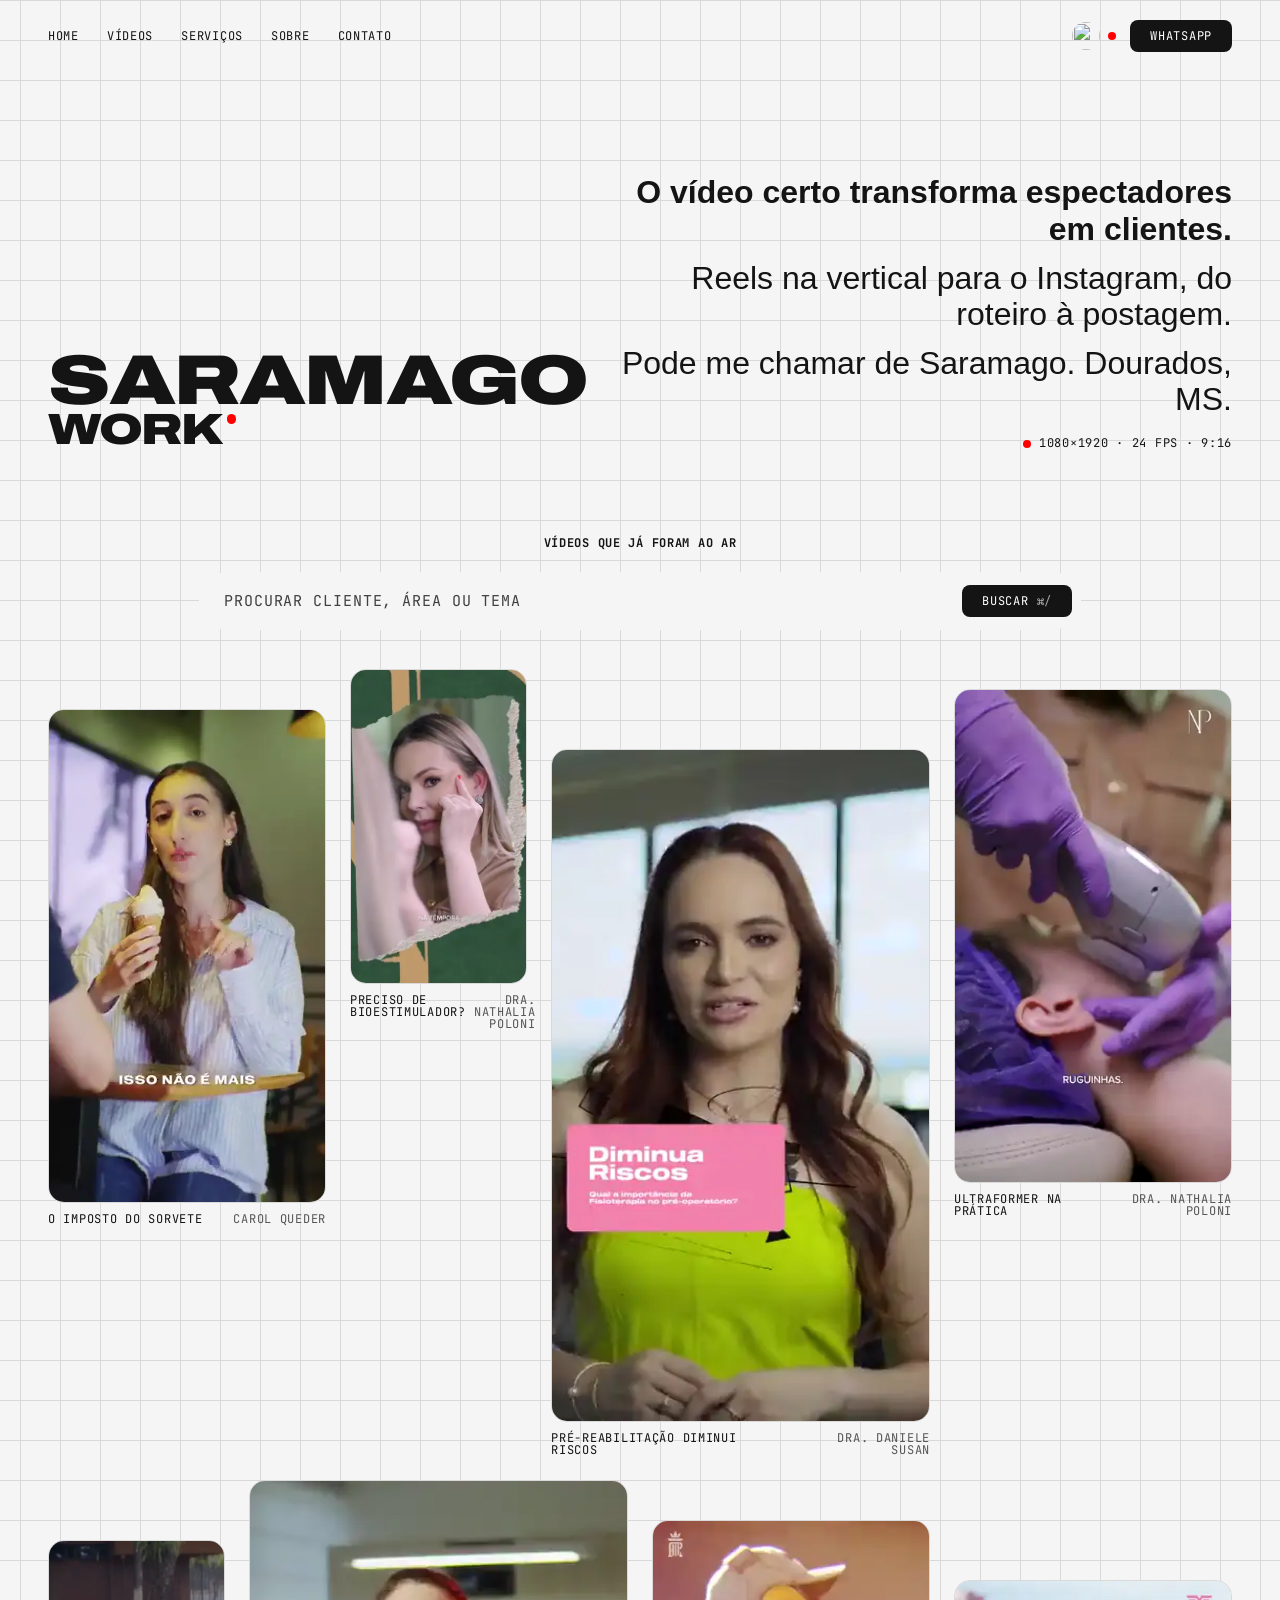
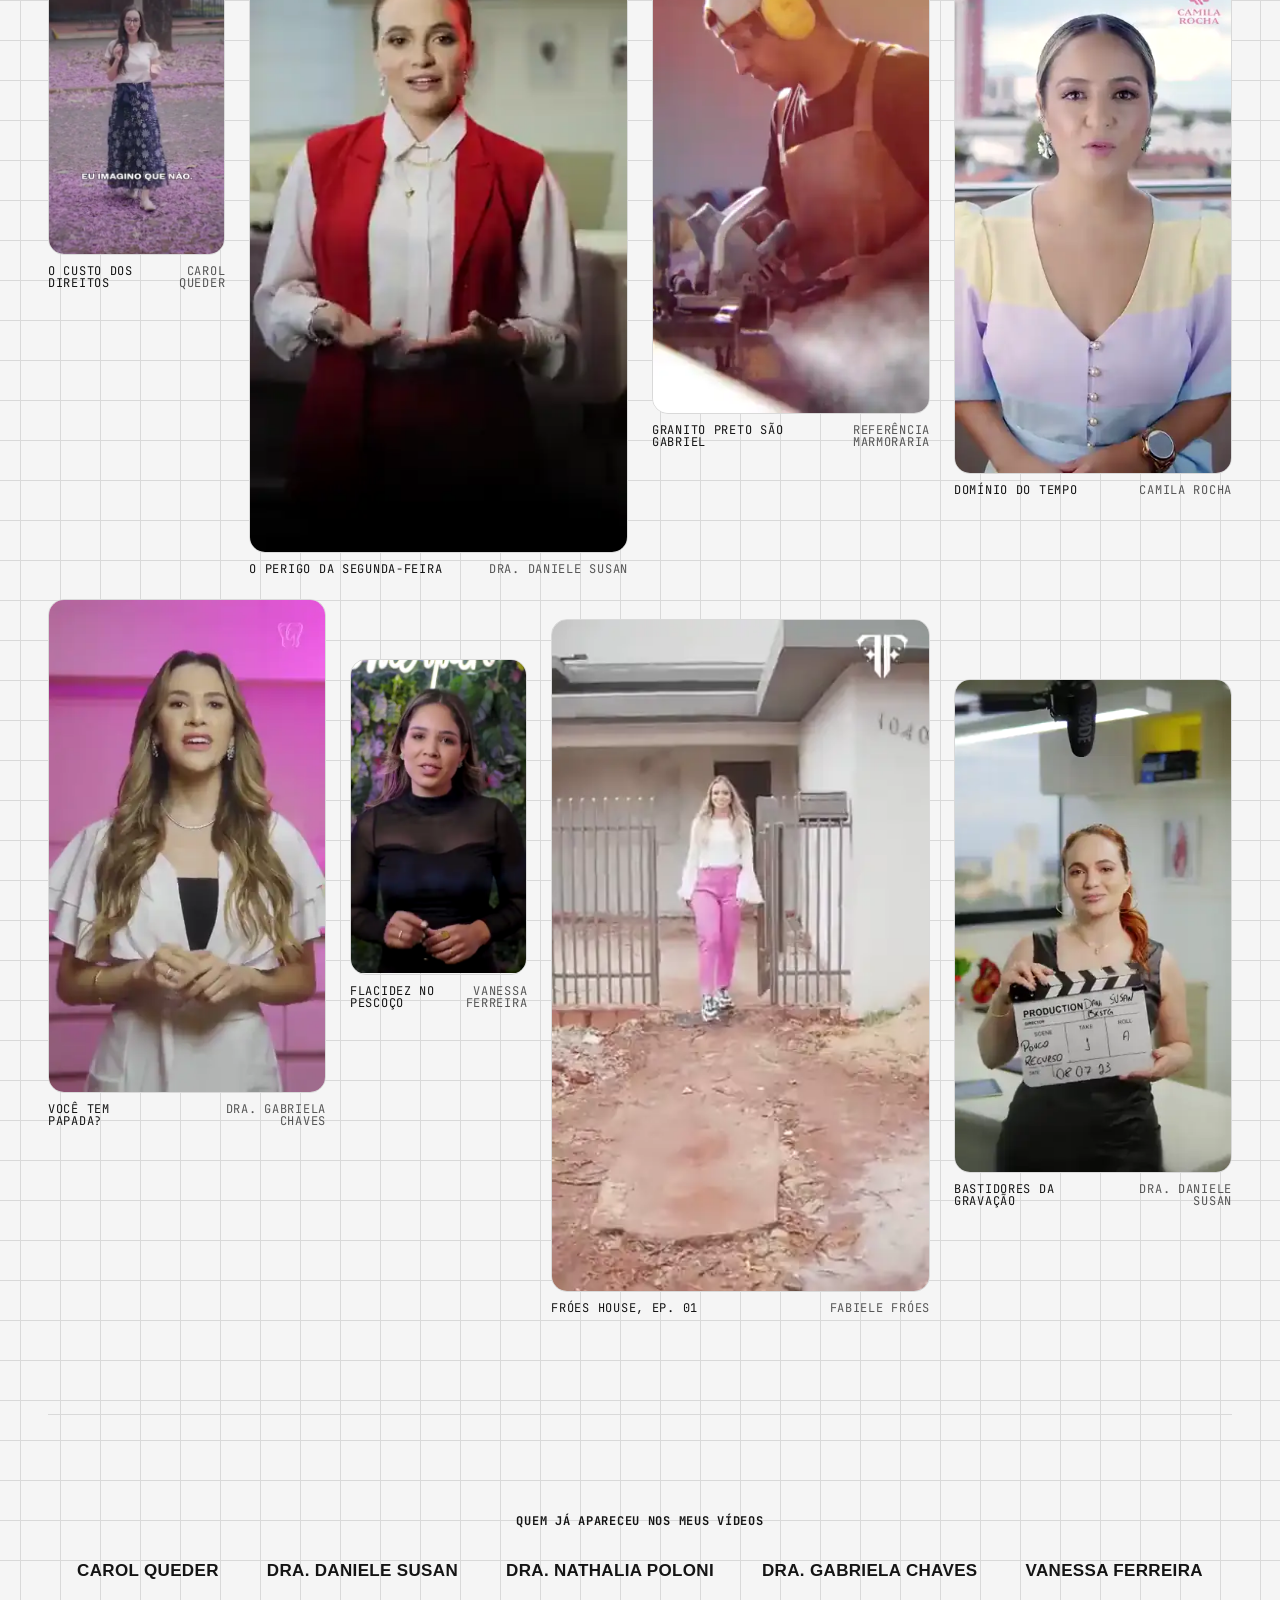
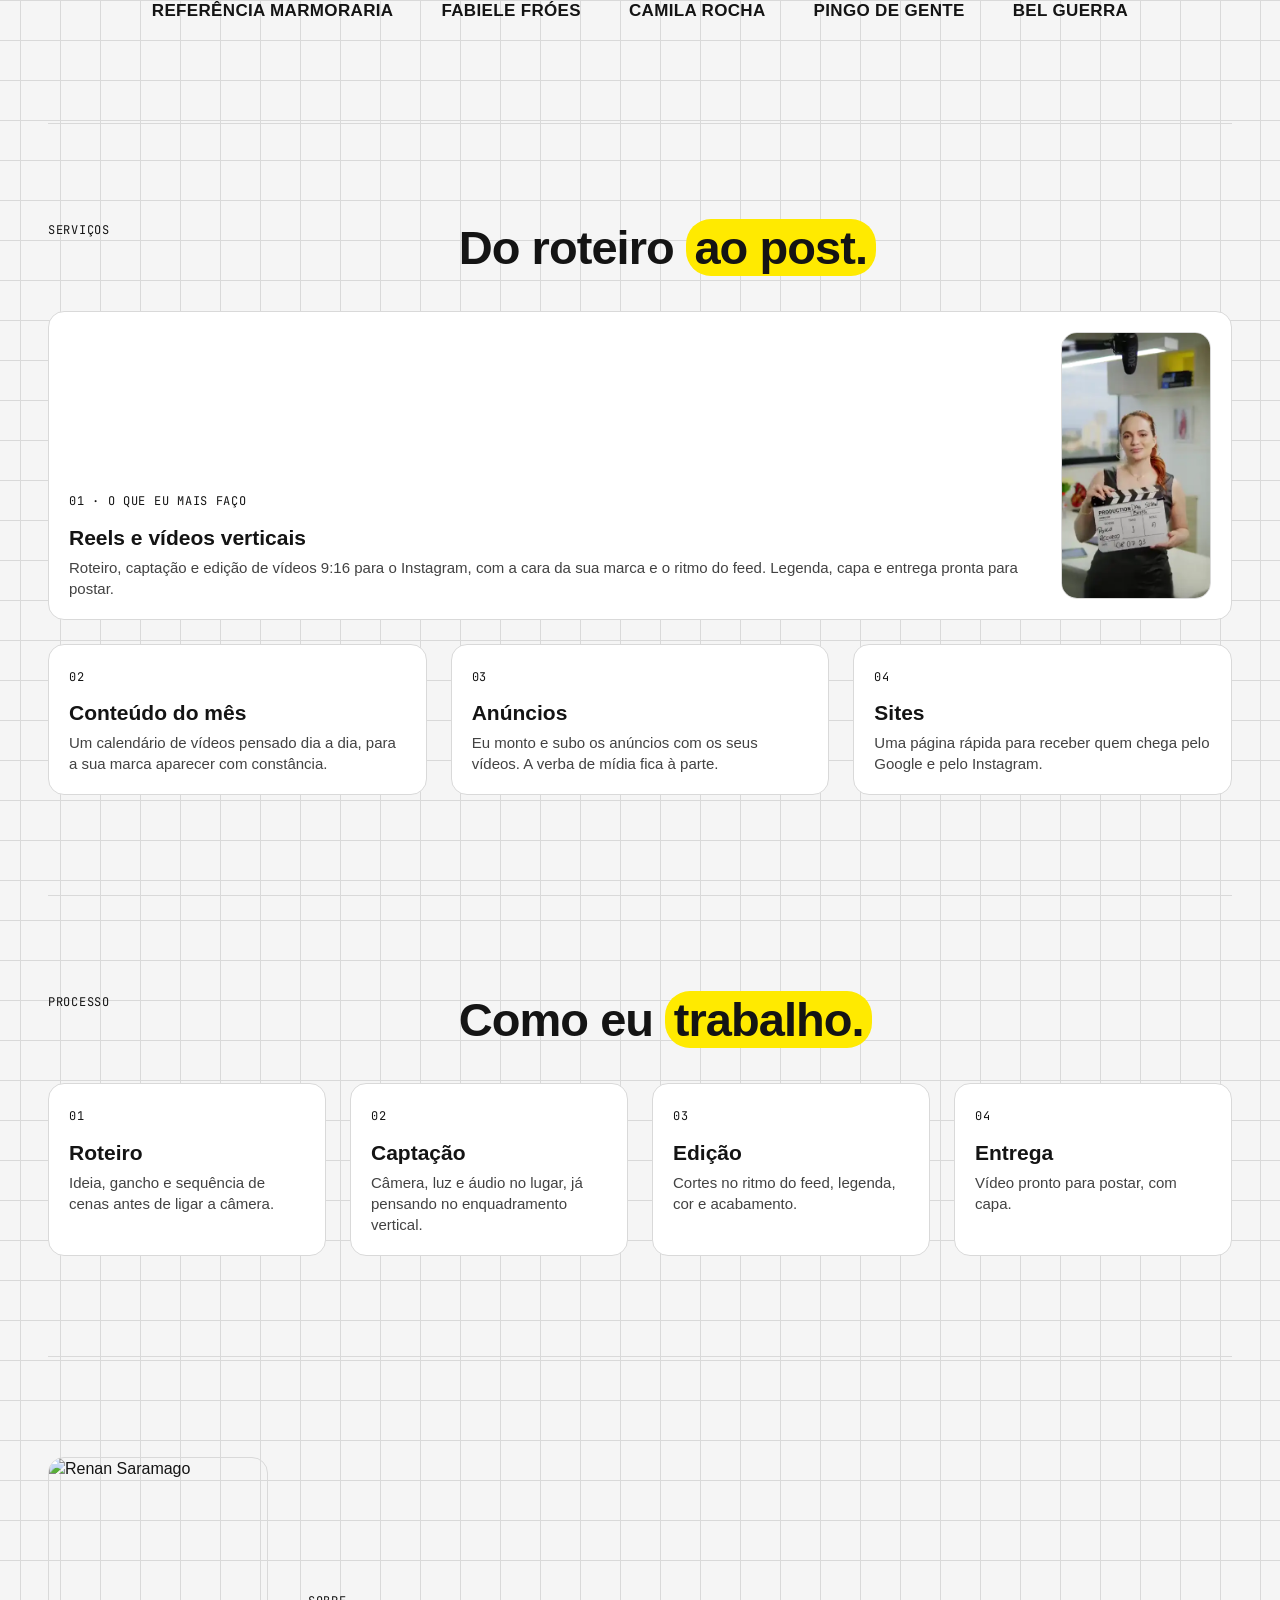
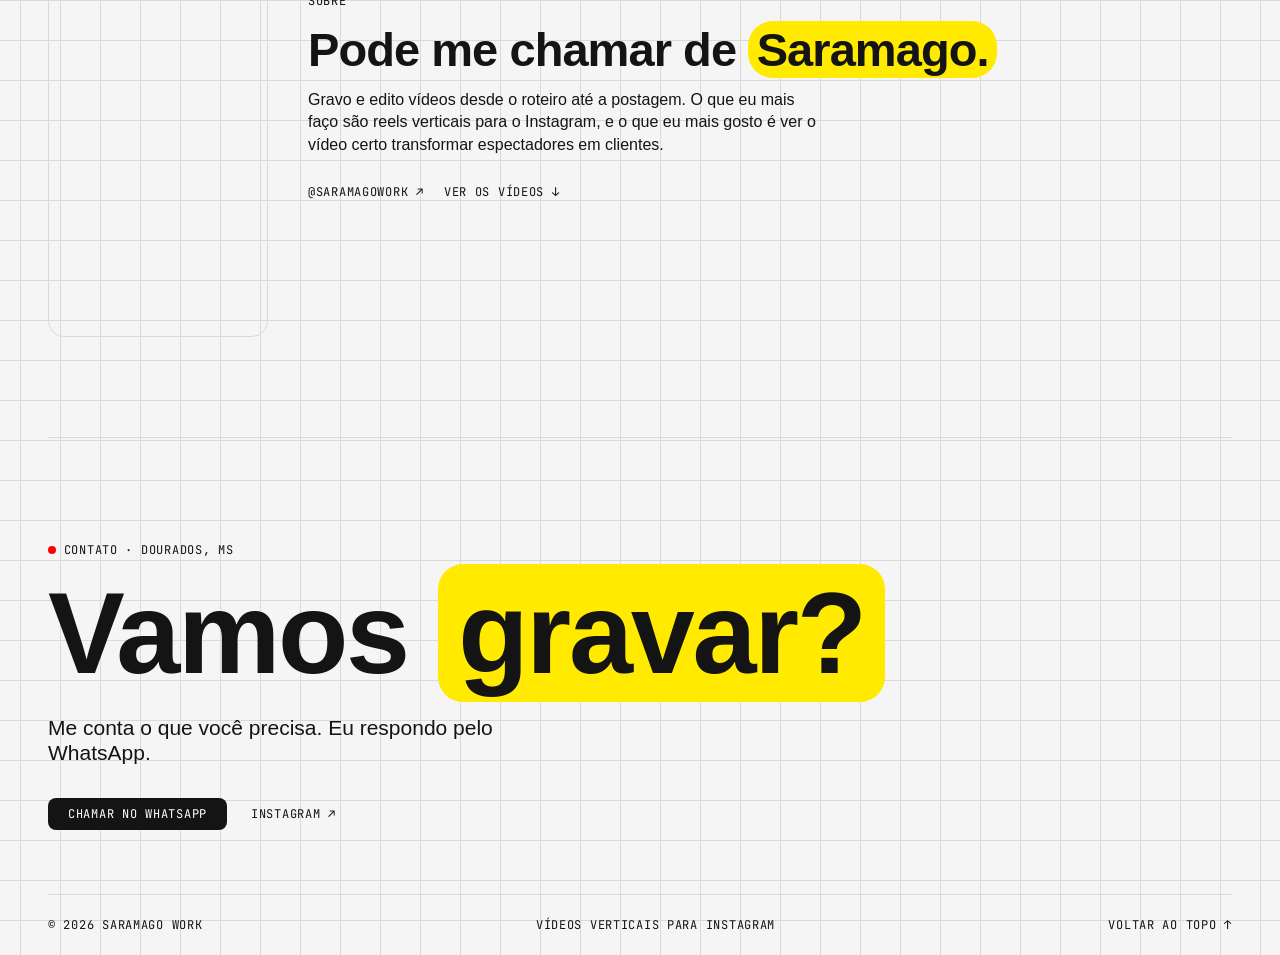
==== commit effba7ca: "Otimiza reels para 4G: re-encode x264 menor, capas webp e fallback da tela cheia Prévias -15% e comp" ====
--- a/flim/index.html
+++ b/flim/index.html
@@ -500,6 +500,7 @@
   const cards = [...document.querySelectorAll(".reel-card")];
   const lightbox = document.getElementById("lightbox");
   const lbVideo = lightbox.querySelector(".lightbox__video");
+  lbVideo.addEventListener("error", () => { const f = lbVideo.dataset.fallback; if (f && lbVideo.getAttribute("src")) { lbVideo.dataset.fallback = ""; lbVideo.src = f; lbVideo.play().catch(() => {}); } });
   const lbTitle = lightbox.querySelector("[data-lb-title]");
   const lbCount = lightbox.querySelector("[data-lb-count]");
   const closeBtn = lightbox.querySelector(".lightbox__close");
@@ -508,7 +509,7 @@
   function show(index) {
     current = (index + cards.length) % cards.length;
     const card = cards[current]; const source = card.querySelector("video");
-    lbVideo.poster = source.poster; lbVideo.src = source.dataset.full || source.dataset.src; lbVideo.muted = false;
+    lbVideo.poster = source.poster; lbVideo.src = source.dataset.full || source.dataset.src; lbVideo.dataset.fallback = source.dataset.full ? source.dataset.src : ""; lbVideo.muted = false;
     lbTitle.textContent = card.dataset.title + " · " + card.dataset.client;
     lbCount.textContent = `${pad(current + 1)} / ${pad(cards.length)}`;
     lbVideo.play().catch(() => {});
